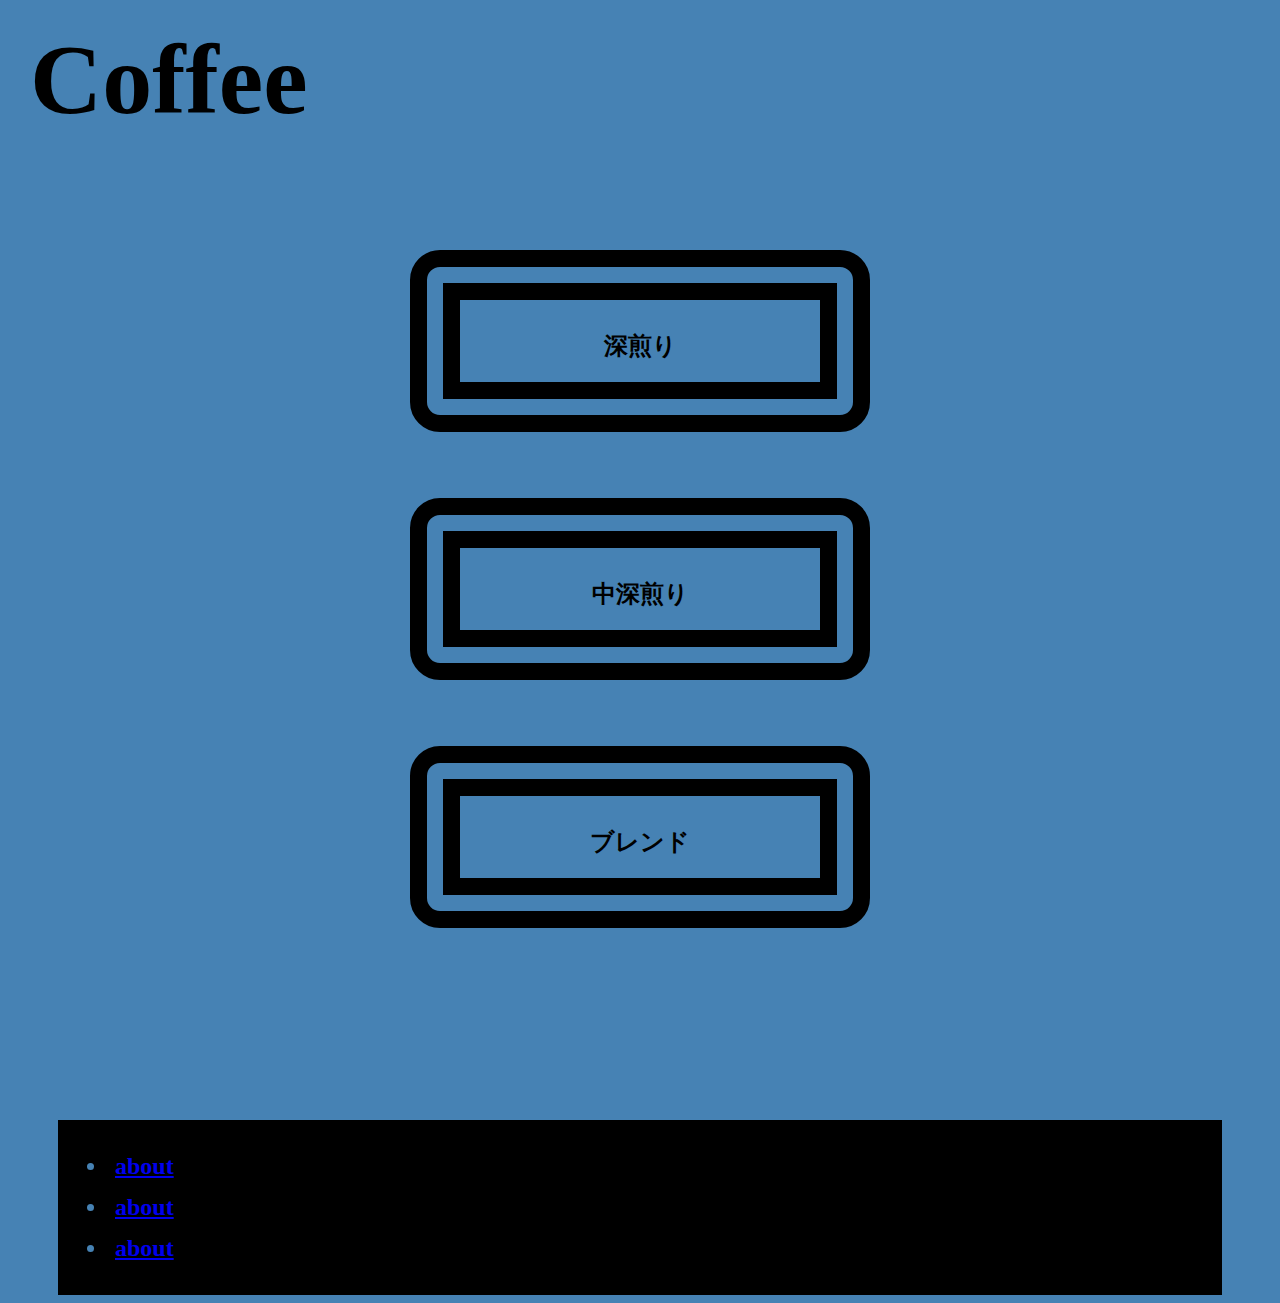
==== index.html @ cb192db6 "Update index.html" ====
<!DOCTYPE html>

<head>
    <title>coffeemangore</title>
    <meta charset="utf-8" />
    <link rel="stylesheet" type="text/css" href="main.css" />
    <script type="text/javascript" src="http://ajax.googleapis.com/ajax/libs/jquery/1.7.2/jquery.min.js"></script>
</head>

<header>
    <div class="nav">
        <p class="nav" class="shadow" class="title"><a href="index.html">Coffee</a></p>
        
            </div>
        </p>
        </header>

<body>
        <main>
            <div class="main-contents">


                <div class="gallery">
                    <a href="fullcity.html">
                        <figure class="gallery-item">深煎り
                            <p class="article-headline"><br></p>
                        </figure>
                    </a>

                    
                    <a href="city.html">
                        <figure class="gallery-item">中深煎り
                            <p class="article-headline"><br></p>
                        </figure>
                    </a>
                       
                    <a href="blend.html">
                        <figure class="gallery-item">ブレンド
                            <p class="article-headline"><br></p>
                            </figure>
                    </a>
                       


                </div>
            </div>








            
        </div>

    </main>

    <footer>
        
        <ul>
            <li><a href="about.html">about</a></li>
            <li><a href="about.html">about</a></li>
            <li><a href="about.html">about</a></li>
        </ul>
        
    </footer>

        <script type="text/javascript">
            /* When the user clicks on the button, 
toggle between hiding and showing the dropdown content */
            function myFunction() {
                document.getElementById("myDropdown").classList.toggle("show");
            }

            // Close the dropdown menu if the user clicks outside of it
            window.onclick = function(event) {
                if (!event.target.matches('.dropbtn')) {

                    var dropdowns = document.getElementsByClassName("dropdown-content");
                    var i;
                    for (i = 0; i < dropdowns.length; i++) {
                        var openDropdown = dropdowns[i];
                        if (openDropdown.classList.contains('show')) {
                            openDropdown.classList.remove('show');
                        }
                    }
                }
            }
        </script>
</body>
---- main.css ----
body {
    background-color: #4682B4;
}

.nav {
    font-weight: 900;
    font-size: 250%;
    margin: 11px;
    margin-right: 10%px;
    display: flex;
    justify-content: ;
    flex-wrap: ;
}

.nav a {
    text-decoration: none;
    color: black;
}


.main-contents {
    max-width: 940px;
    margin: 0px auto;
    padding: 0px;
    height: 100%;
    width: 100%;
}

.gallery {
    display: block; 
    justify-content: space-between;
    flex-wrap: wrap;
    margin: auto 300px;
    margin-top: 60px;
    margin-left: 200px;
    margin-right: 200px;
    margin-bottom: 150px;
}


.gallery a {
    text-decoration: none;
    color:black;
    padding: 20px;
    margin: auto;
}

.gallery figure:hover {
    background-color: yellow;
}

.gallery-item {
    border: 50px double black;
    border-radius: 30px;
    position: relative;
    text-align: center;
    font-weight: bold;
    font-size: x-large;
    padding-top: 30px;
    padding-bottom: 20px;
    min-width: min-content;
}


.article-headline {
    font-weight: bold;
    text-align: center;
    color: white;
    position: absolute;
    width: 100%;
    bottom: 90px;
}

.article-description {
    color: black;
}

footer {
    background-color: black;
    color: #4682B4;
    margin: 50px 50px 0px 50px;
    padding: 10px;
}

footer > ul > li {
    padding: 7px;
    font-size: x-large;
    font-weight: bold;
}
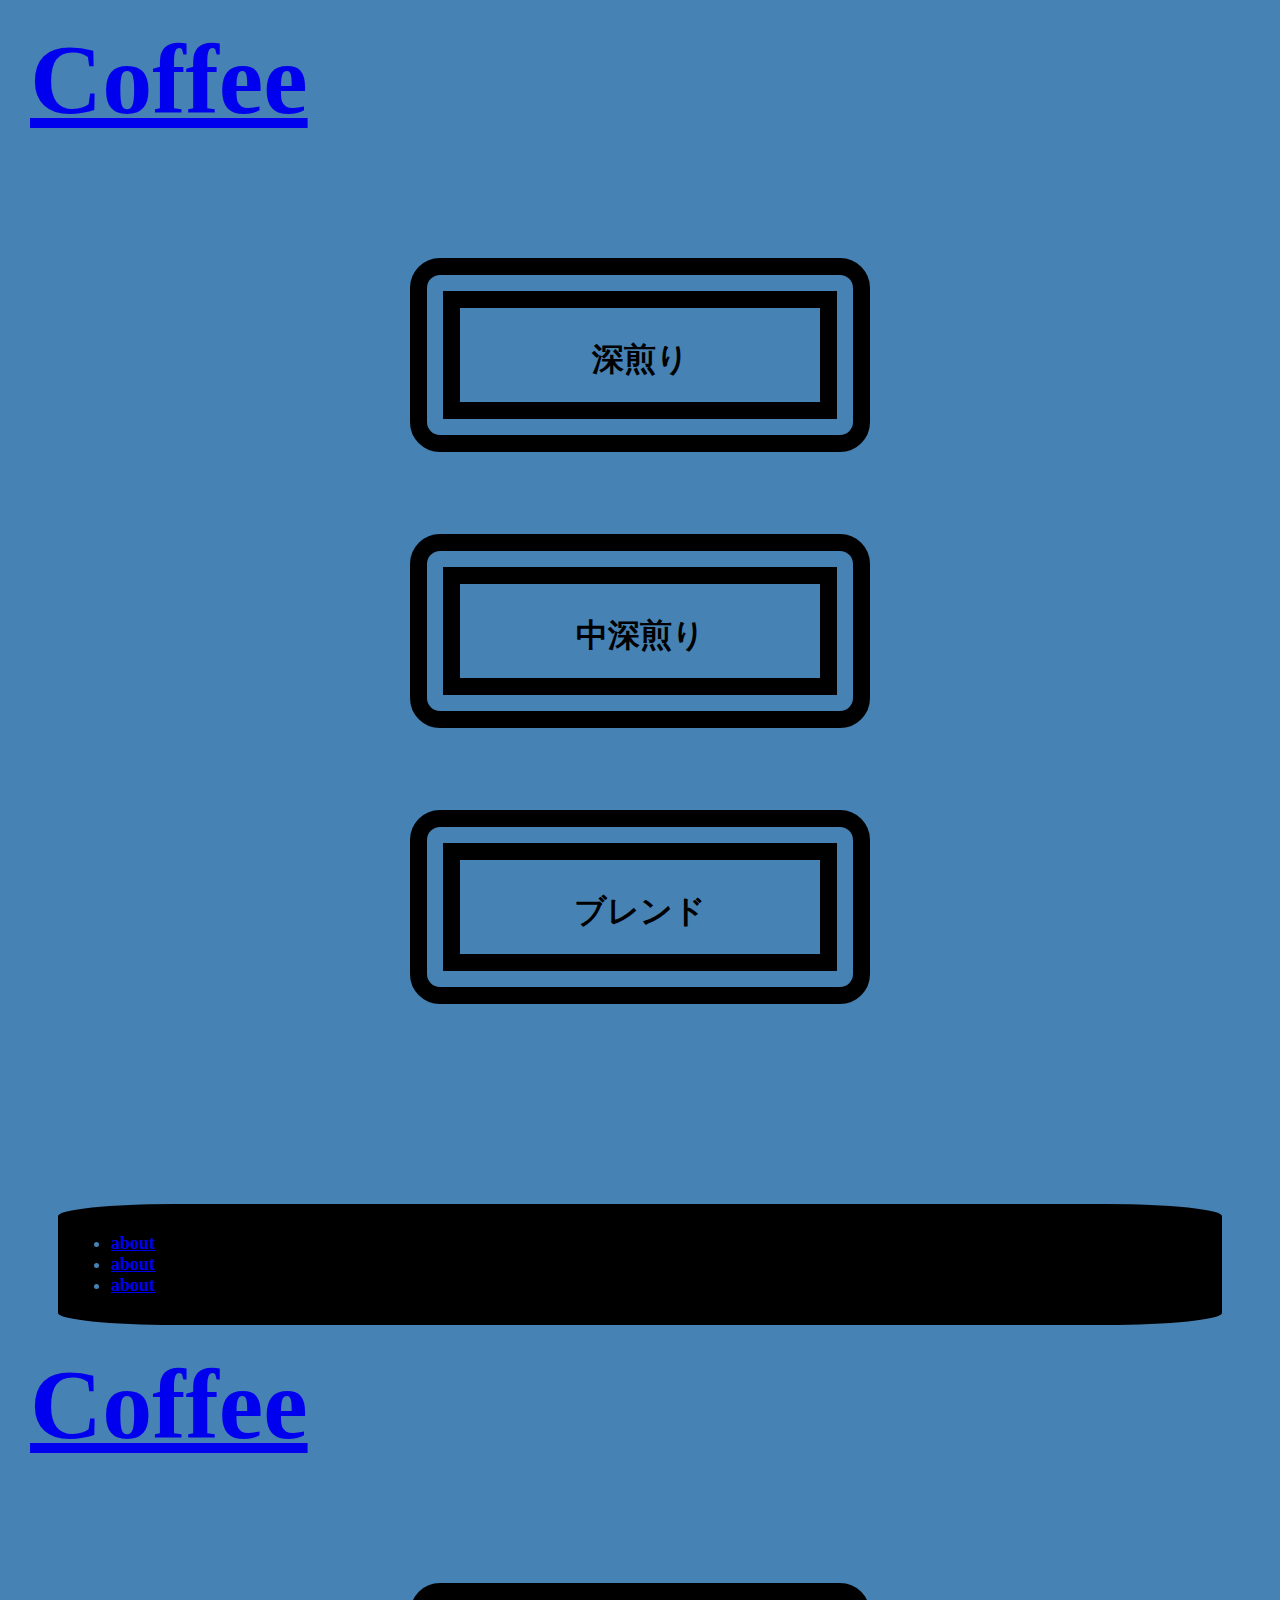
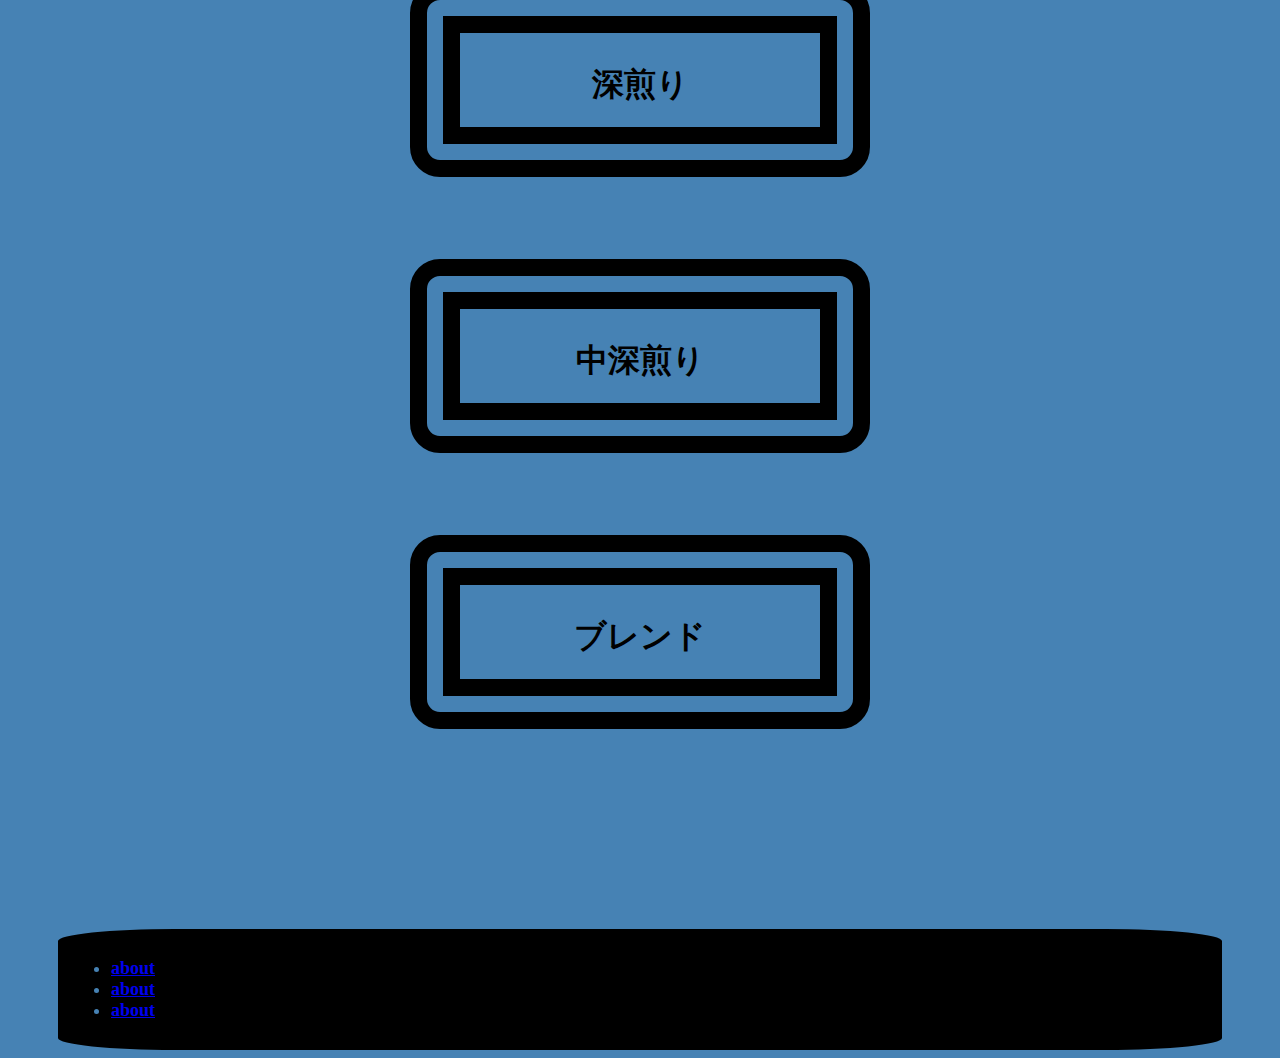
==== commit 6e44f85a: "Update index.html" ====
--- a/index.html
+++ b/index.html
@@ -2,14 +2,105 @@
 
 <head>
     <title>coffeemangore</title>
-    <meta charset="utf-8" />
+    <meta name="viewport" content="width=device-width, initial-scale=1.0">
     <link rel="stylesheet" type="text/css" href="main.css" />
     <script type="text/javascript" src="http://ajax.googleapis.com/ajax/libs/jquery/1.7.2/jquery.min.js"></script>
 </head>
 
 <header>
     <div class="nav">
-        <p class="nav" class="shadow" class="title"><a href="index.html">Coffee</a></p>
+        <figure class="nav" class="shadow" class="title"><a href="index.html">Coffee</a></figure>
+        
+            </div>
+        </p>
+        </header>
+
+<body>
+        <main>
+            <div class="main-contents">
+
+
+                <div class="gallery">
+                    <a href="fullcity.html">
+                        <figure class="gallery-item">深煎り
+                            <p class="article-headline"><br></p>
+                        </figure>
+                    </a>
+
+                    
+                    <a href="city.html">
+                        <figure class="gallery-item">中深煎り
+                            <p class="article-headline"><br></p>
+                        </figure>
+                    </a>
+                       
+                    <a href="blend.html">
+                        <figure class="gallery-item">ブレンド
+                            <p class="article-headline"><br></p>
+                            </figure>
+                    </a>
+                       
+
+
+                </div>
+            </div>
+
+
+
+
+
+
+
+
+            
+        </div>
+
+    </main>
+
+    <footer>
+        
+        <ul>
+            <li><a href="about.html">about</a></li>
+            <li><a href="about.html">about</a></li>
+            <li><a href="about.html">about</a></li>
+        </ul>
+        
+    </footer>
+
+        <script type="text/javascript">
+            /* When the user clicks on the button, 
+toggle between hiding and showing the dropdown content */
+            function myFunction() {
+                document.getElementById("myDropdown").classList.toggle("show");
+            }
+
+            // Close the dropdown menu if the user clicks outside of it
+            window.onclick = function(event) {
+                if (!event.target.matches('.dropbtn')) {
+
+                    var dropdowns = document.getElementsByClassName("dropdown-content");
+                    var i;
+                    for (i = 0; i < dropdowns.length; i++) {
+                        var openDropdown = dropdowns[i];
+                        if (openDropdown.classList.contains('show')) {
+                            openDropdown.classList.remove('show');
+                        }
+                    }
+                }
+            }
+        </script>
+</body><!DOCTYPE html>
+
+<head>
+    <title>coffeemangore</title>
+    <meta name="viewport" content="width=device-width, initial-scale=1.0">
+    <link rel="stylesheet" type="text/css" href="main.css" />
+    <script type="text/javascript" src="http://ajax.googleapis.com/ajax/libs/jquery/1.7.2/jquery.min.js"></script>
+</head>
+
+<header>
+    <div class="nav">
+        <figure class="nav" class="shadow" class="title"><a href="index.html">Coffee</a></figure>
         
             </div>
         </p>
--- a/main.css
+++ b/main.css
@@ -12,18 +12,38 @@
     flex-wrap: ;
 }
 
-.nav a {
-    text-decoration: none;
+.nav figure {
+    text-decoration: underline;
+    text-decoration-style: dashed;
+    text-decoration-color: black;
     color: black;
+}
+
+.nav figure:hover {
+    color:black;
+    text-decoration: underline;
+    text-decoration-style: dashed;
+    font-style: italic;
 }
 
 
 .main-contents {
+    position: relative;
     max-width: 940px;
     margin: 0px auto;
     padding: 0px;
     height: 100%;
-    width: 100%;
+    width: 80%;
+}
+
+.main-contents-menu {
+    position: relative;
+    max-width: 940px;
+    margin: 20px auto;
+    padding-top: 40px;
+    padding-bottom: 100px;
+    height: 100%;
+    width: 50%;
 }
 
 .gallery {
@@ -54,10 +74,46 @@
     border-radius: 30px;
     position: relative;
     text-align: center;
+    font-family: fantasy;
     font-weight: bold;
-    font-size: x-large;
+    font-size: xx-large;
     padding-top: 30px;
     padding-bottom: 20px;
+    min-width: min-content;
+}
+
+.gallery-menu {
+    border: 50px double black;
+    border-radius: 30px;
+    position: relative;
+    text-align: center;
+    font-family: fantasy;
+    font-weight: bold;
+    font-size: xx-large;
+    padding-top: 10px;
+    padding-bottom: 10px;
+    min-width: min-content;
+}
+
+.gallery-item-menu {
+    position: relative;
+    text-align: center;
+    font-family: fantasy;
+    font-weight: bold;
+    font-size: xx-large;
+    padding-top: 1px;
+    padding-bottom: 1px;
+    min-width: min-content;
+}
+
+.description {
+    position: relative;
+    text-align: center;
+    font-family: fantasy;
+    font-weight: normal;
+    font-size: large;
+    padding-top: 1px;
+    padding-bottom: 1px;
     min-width: min-content;
 }
 
@@ -76,14 +132,17 @@
 }
 
 footer {
-    background-color: black;
-    color: #4682B4;
+    color: black;
+    background-color: black;;
     margin: 50px 50px 0px 50px;
     padding: 10px;
+    border-style: solid;
+    border-radius: 10%;
+}       
+
+footer ul > li {
+    color: #4682B4;
+    font-size: large;
+    font-weight: bold;
+    text-decoration: none;
 }
-
-footer > ul > li {
-    padding: 7px;
-    font-size: x-large;
-    font-weight: bold;
-}
--- a/main.css
+++ b/main.css
@@ -12,18 +12,38 @@
     flex-wrap: ;
 }
 
-.nav a {
-    text-decoration: none;
+.nav figure {
+    text-decoration: underline;
+    text-decoration-style: dashed;
+    text-decoration-color: black;
     color: black;
+}
+
+.nav figure:hover {
+    color:black;
+    text-decoration: underline;
+    text-decoration-style: dashed;
+    font-style: italic;
 }
 
 
 .main-contents {
+    position: relative;
     max-width: 940px;
     margin: 0px auto;
     padding: 0px;
     height: 100%;
-    width: 100%;
+    width: 80%;
+}
+
+.main-contents-menu {
+    position: relative;
+    max-width: 940px;
+    margin: 20px auto;
+    padding-top: 40px;
+    padding-bottom: 100px;
+    height: 100%;
+    width: 50%;
 }
 
 .gallery {
@@ -54,10 +74,46 @@
     border-radius: 30px;
     position: relative;
     text-align: center;
+    font-family: fantasy;
     font-weight: bold;
-    font-size: x-large;
+    font-size: xx-large;
     padding-top: 30px;
     padding-bottom: 20px;
+    min-width: min-content;
+}
+
+.gallery-menu {
+    border: 50px double black;
+    border-radius: 30px;
+    position: relative;
+    text-align: center;
+    font-family: fantasy;
+    font-weight: bold;
+    font-size: xx-large;
+    padding-top: 10px;
+    padding-bottom: 10px;
+    min-width: min-content;
+}
+
+.gallery-item-menu {
+    position: relative;
+    text-align: center;
+    font-family: fantasy;
+    font-weight: bold;
+    font-size: xx-large;
+    padding-top: 1px;
+    padding-bottom: 1px;
+    min-width: min-content;
+}
+
+.description {
+    position: relative;
+    text-align: center;
+    font-family: fantasy;
+    font-weight: normal;
+    font-size: large;
+    padding-top: 1px;
+    padding-bottom: 1px;
     min-width: min-content;
 }
 
@@ -76,14 +132,17 @@
 }
 
 footer {
-    background-color: black;
-    color: #4682B4;
+    color: black;
+    background-color: black;;
     margin: 50px 50px 0px 50px;
     padding: 10px;
+    border-style: solid;
+    border-radius: 10%;
+}       
+
+footer ul > li {
+    color: #4682B4;
+    font-size: large;
+    font-weight: bold;
+    text-decoration: none;
 }
-
-footer > ul > li {
-    padding: 7px;
-    font-size: x-large;
-    font-weight: bold;
-}
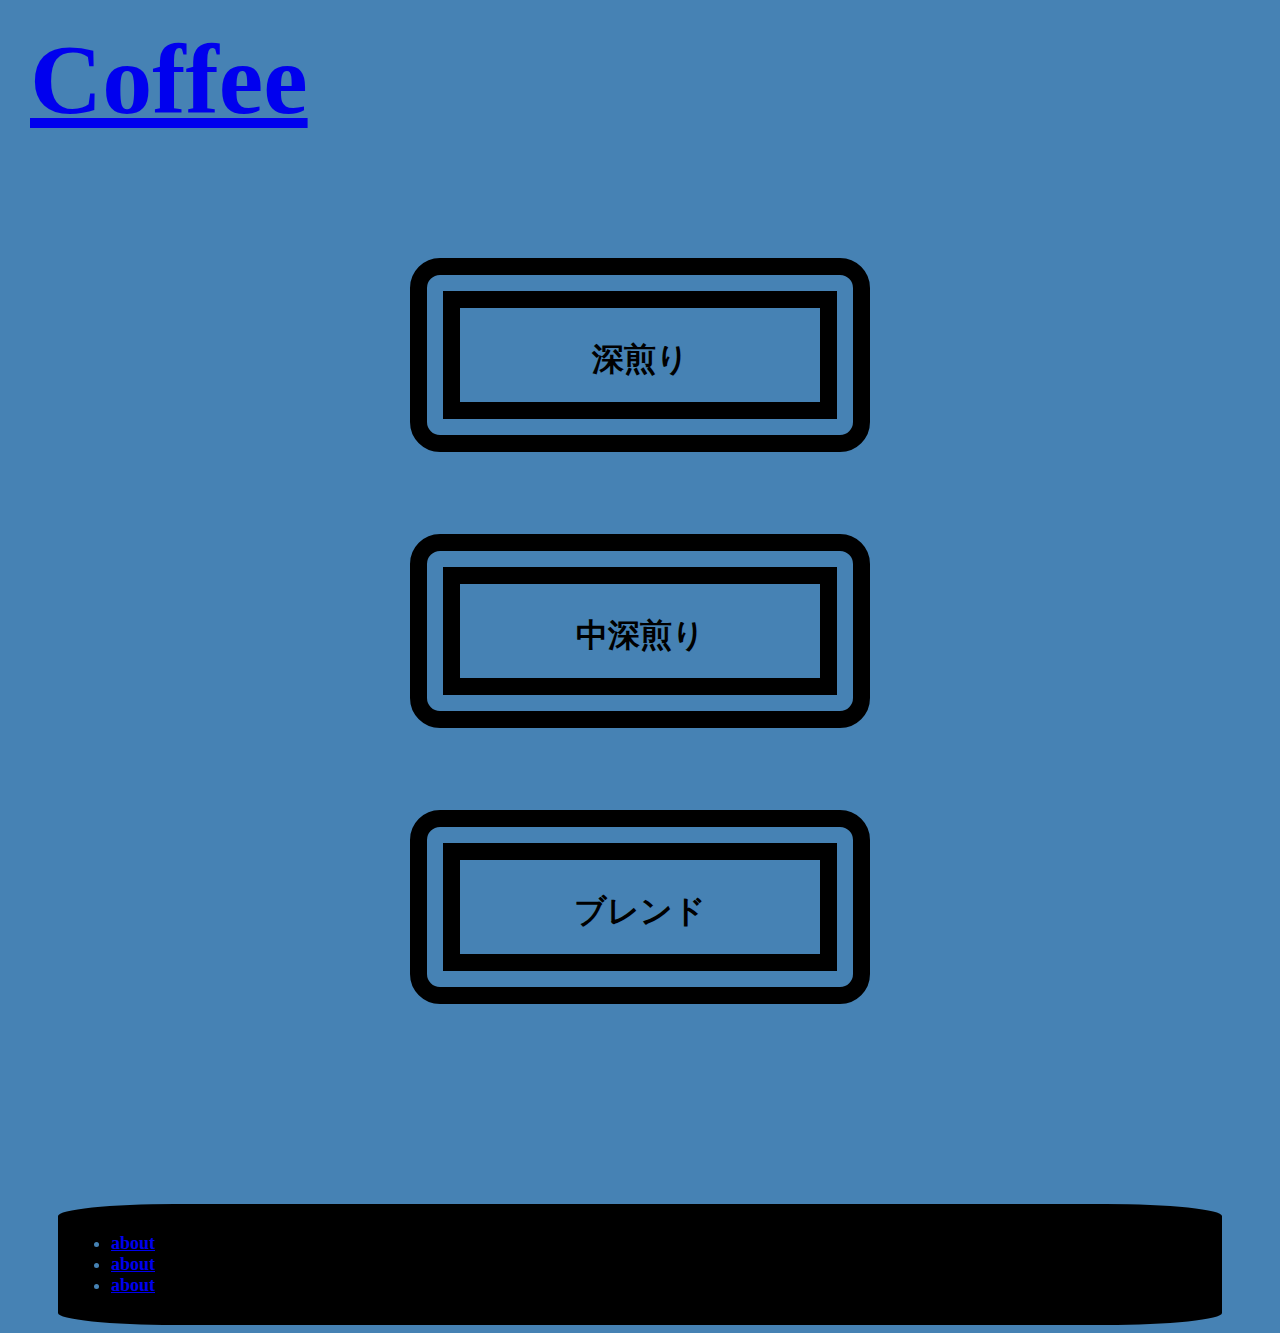
==== commit 6b4994bd: "Update index.html" ====
--- a/index.html
+++ b/index.html
@@ -2,98 +2,7 @@
 
 <head>
     <title>coffeemangore</title>
-    <meta name="viewport" content="width=device-width, initial-scale=1.0">
-    <link rel="stylesheet" type="text/css" href="main.css" />
-    <script type="text/javascript" src="http://ajax.googleapis.com/ajax/libs/jquery/1.7.2/jquery.min.js"></script>
-</head>
-
-<header>
-    <div class="nav">
-        <figure class="nav" class="shadow" class="title"><a href="index.html">Coffee</a></figure>
-        
-            </div>
-        </p>
-        </header>
-
-<body>
-        <main>
-            <div class="main-contents">
-
-
-                <div class="gallery">
-                    <a href="fullcity.html">
-                        <figure class="gallery-item">深煎り
-                            <p class="article-headline"><br></p>
-                        </figure>
-                    </a>
-
-                    
-                    <a href="city.html">
-                        <figure class="gallery-item">中深煎り
-                            <p class="article-headline"><br></p>
-                        </figure>
-                    </a>
-                       
-                    <a href="blend.html">
-                        <figure class="gallery-item">ブレンド
-                            <p class="article-headline"><br></p>
-                            </figure>
-                    </a>
-                       
-
-
-                </div>
-            </div>
-
-
-
-
-
-
-
-
-            
-        </div>
-
-    </main>
-
-    <footer>
-        
-        <ul>
-            <li><a href="about.html">about</a></li>
-            <li><a href="about.html">about</a></li>
-            <li><a href="about.html">about</a></li>
-        </ul>
-        
-    </footer>
-
-        <script type="text/javascript">
-            /* When the user clicks on the button, 
-toggle between hiding and showing the dropdown content */
-            function myFunction() {
-                document.getElementById("myDropdown").classList.toggle("show");
-            }
-
-            // Close the dropdown menu if the user clicks outside of it
-            window.onclick = function(event) {
-                if (!event.target.matches('.dropbtn')) {
-
-                    var dropdowns = document.getElementsByClassName("dropdown-content");
-                    var i;
-                    for (i = 0; i < dropdowns.length; i++) {
-                        var openDropdown = dropdowns[i];
-                        if (openDropdown.classList.contains('show')) {
-                            openDropdown.classList.remove('show');
-                        }
-                    }
-                }
-            }
-        </script>
-</body><!DOCTYPE html>
-
-<head>
-    <title>coffeemangore</title>
-    <meta name="viewport" content="width=device-width, initial-scale=1.0">
+    <meta charset="utf-8" />
     <link rel="stylesheet" type="text/css" href="main.css" />
     <script type="text/javascript" src="http://ajax.googleapis.com/ajax/libs/jquery/1.7.2/jquery.min.js"></script>
 </head>
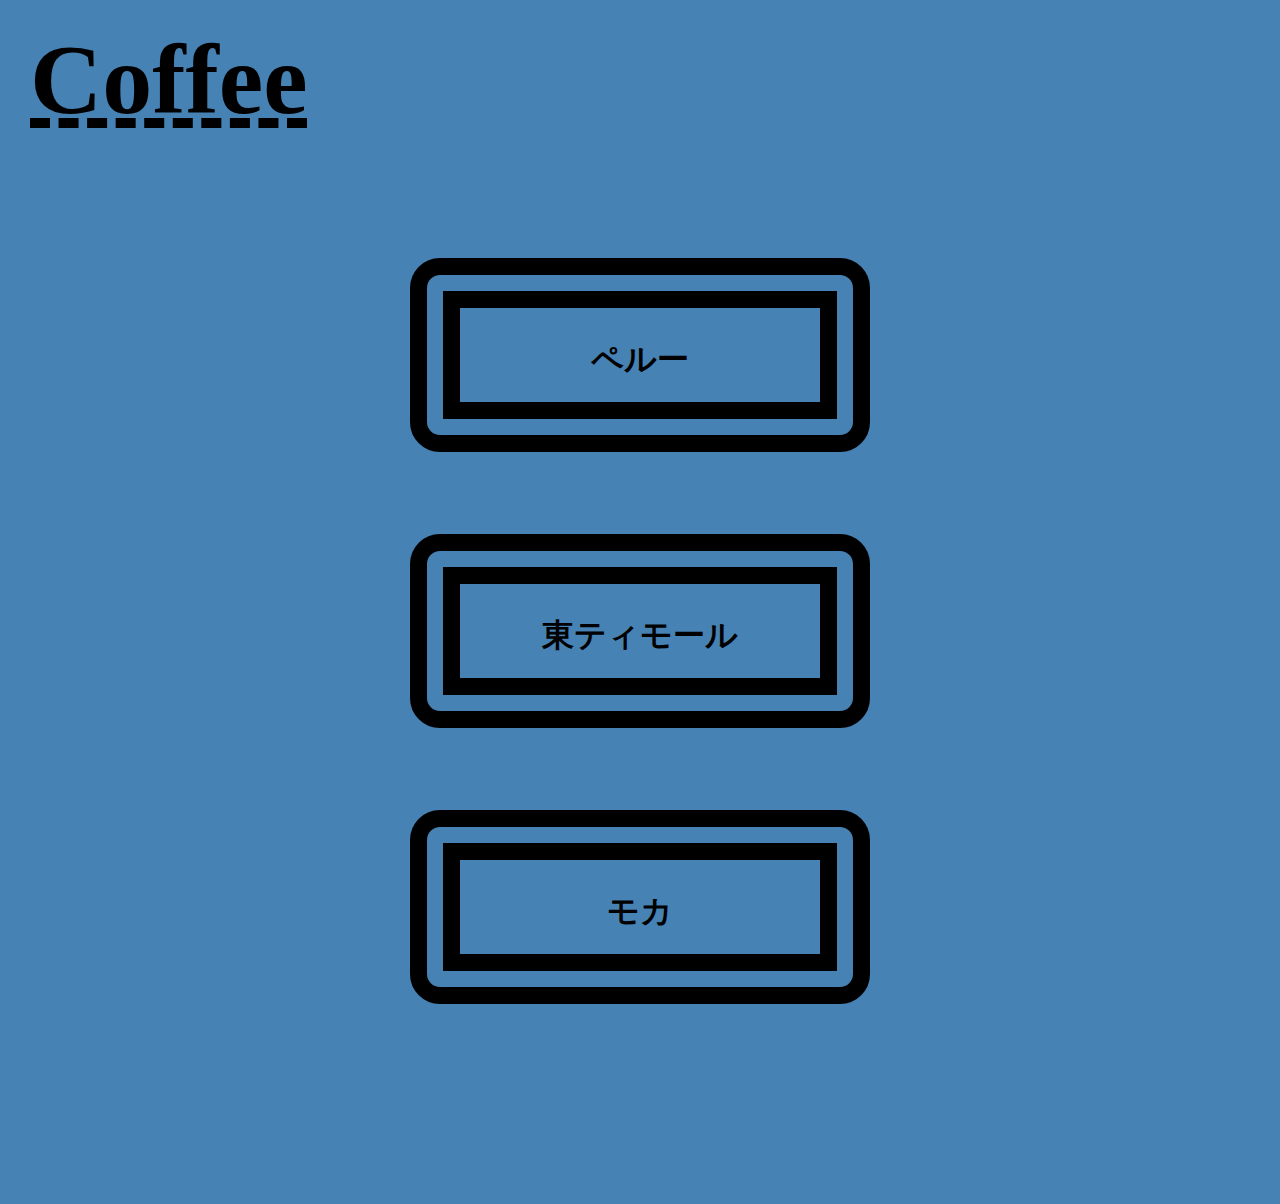
==== commit db51f89b: "Update index.html" ====
--- a/index.html
+++ b/index.html
@@ -21,21 +21,21 @@
 
 
                 <div class="gallery">
-                    <a href="fullcity.html">
-                        <figure class="gallery-item">深煎り
+                    <a href="peru.html">
+                        <figure class="gallery-item">ペルー
                             <p class="article-headline"><br></p>
                         </figure>
                     </a>
 
                     
-                    <a href="city.html">
-                        <figure class="gallery-item">中深煎り
+                    <a href="easttimor.html">
+                        <figure class="gallery-item">東ティモール
                             <p class="article-headline"><br></p>
                         </figure>
                     </a>
                        
-                    <a href="blend.html">
-                        <figure class="gallery-item">ブレンド
+                    <a href="mocha.html">
+                        <figure class="gallery-item">モカ
                             <p class="article-headline"><br></p>
                             </figure>
                     </a>
@@ -57,15 +57,9 @@
 
     </main>
 
-    <footer>
-        
-        <ul>
-            <li><a href="about.html">about</a></li>
-            <li><a href="about.html">about</a></li>
-            <li><a href="about.html">about</a></li>
-        </ul>
-        
-    </footer>
+   <!--<footer>
+       <p>About</p>
+   </footer>-->
 
         <script type="text/javascript">
             /* When the user clicks on the button, 
--- a/main.css
+++ b/main.css
@@ -12,7 +12,7 @@
     flex-wrap: ;
 }
 
-.nav figure {
+.nav a {
     text-decoration: underline;
     text-decoration-style: dashed;
     text-decoration-color: black;
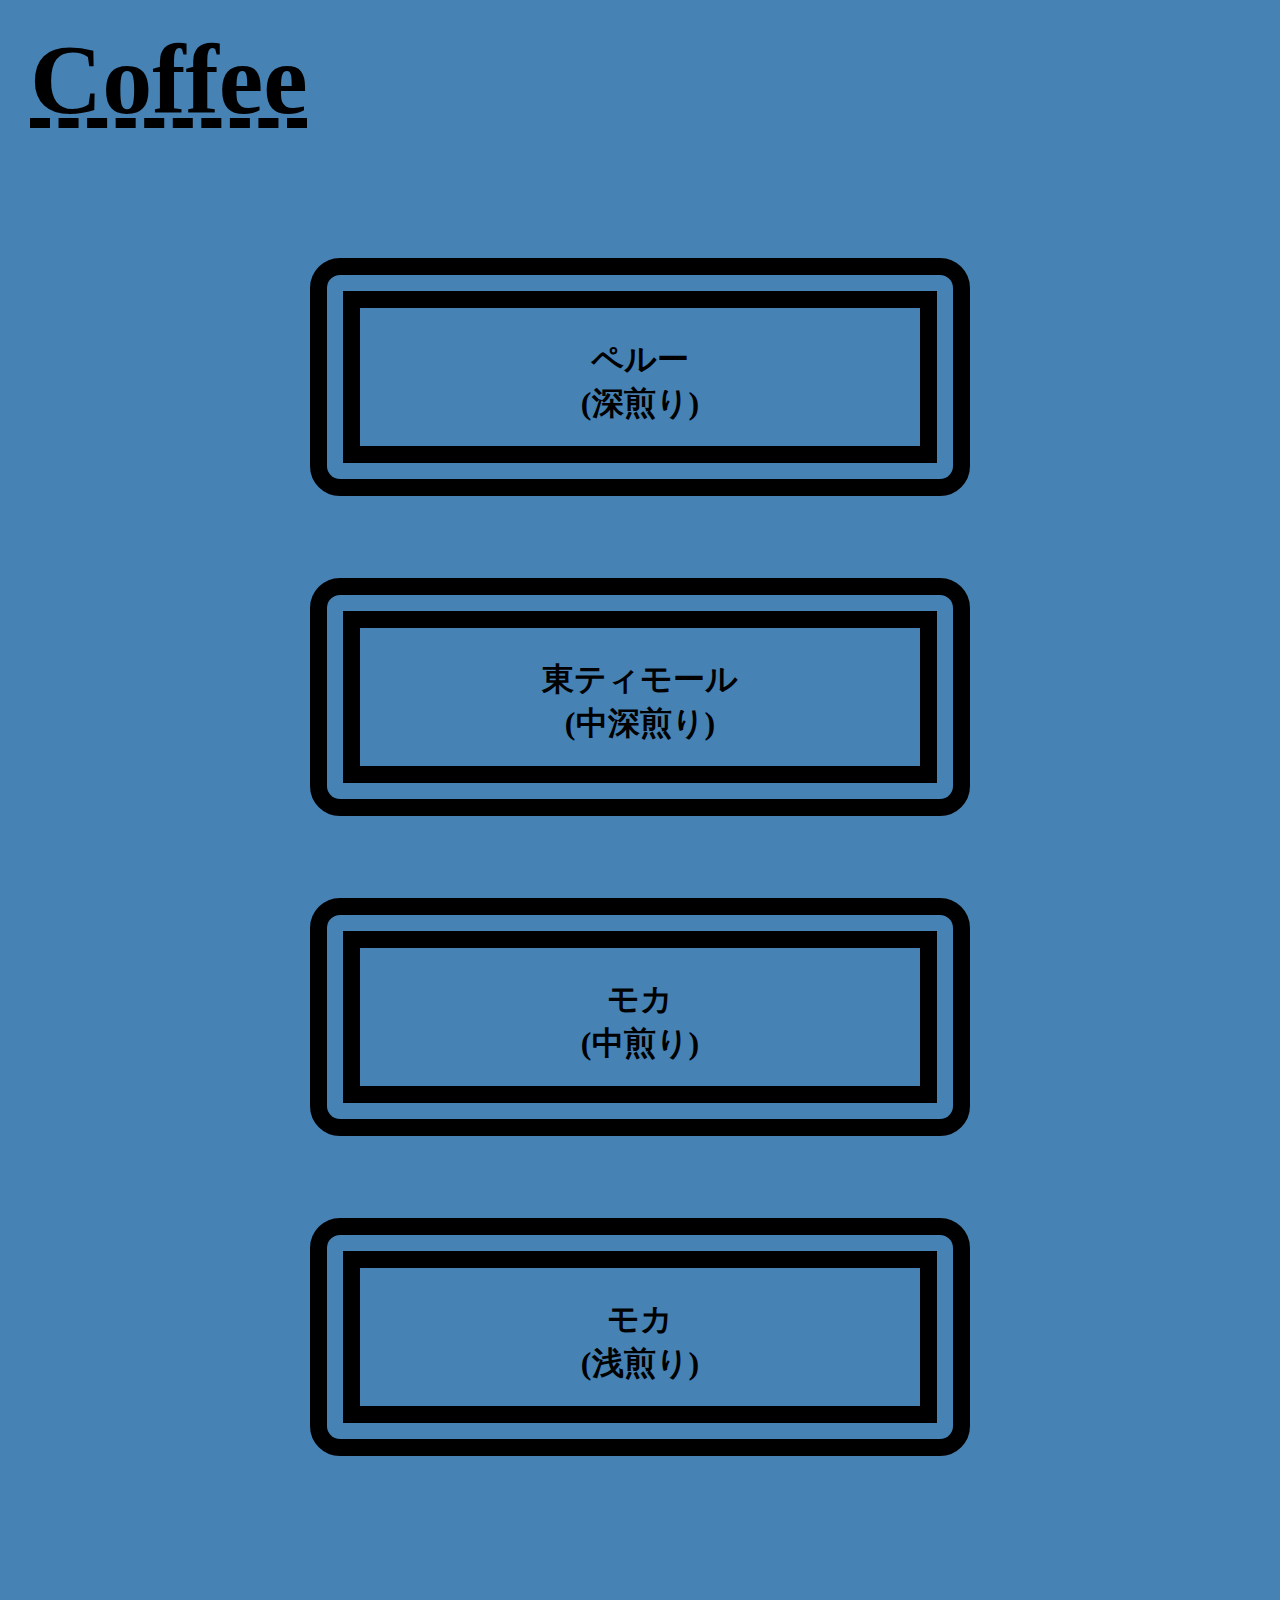
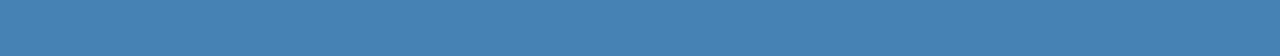
==== commit a431f27d: "Update index.html" ====
--- a/index.html
+++ b/index.html
@@ -22,20 +22,26 @@
 
                 <div class="gallery">
                     <a href="peru.html">
-                        <figure class="gallery-item">ペルー
+                        <figure class="gallery-item">ペルー<br>(深煎り)
                             <p class="article-headline"><br></p>
                         </figure>
                     </a>
 
                     
                     <a href="easttimor.html">
-                        <figure class="gallery-item">東ティモール
+                        <figure class="gallery-item">東ティモール<br>(中深煎り)
                             <p class="article-headline"><br></p>
                         </figure>
                     </a>
                        
                     <a href="mocha.html">
-                        <figure class="gallery-item">モカ
+                        <figure class="gallery-item">モカ<br>(中煎り)
+                            <p class="article-headline"><br></p>
+                            </figure>
+                    </a>
+
+                    <a href="mocha2.html">
+                        <figure class="gallery-item">モカ<br>(浅煎り)
                             <p class="article-headline"><br></p>
                             </figure>
                     </a>
--- a/main.css
+++ b/main.css
@@ -52,8 +52,8 @@
     flex-wrap: wrap;
     margin: auto 300px;
     margin-top: 60px;
-    margin-left: 200px;
-    margin-right: 200px;
+    margin-left: 100px;
+    margin-right: 100px;
     margin-bottom: 150px;
 }
 
@@ -132,7 +132,7 @@
 }
 
 footer {
-    color: black;
+    color: yellowgreen;
     background-color: black;;
     margin: 50px 50px 0px 50px;
     padding: 10px;
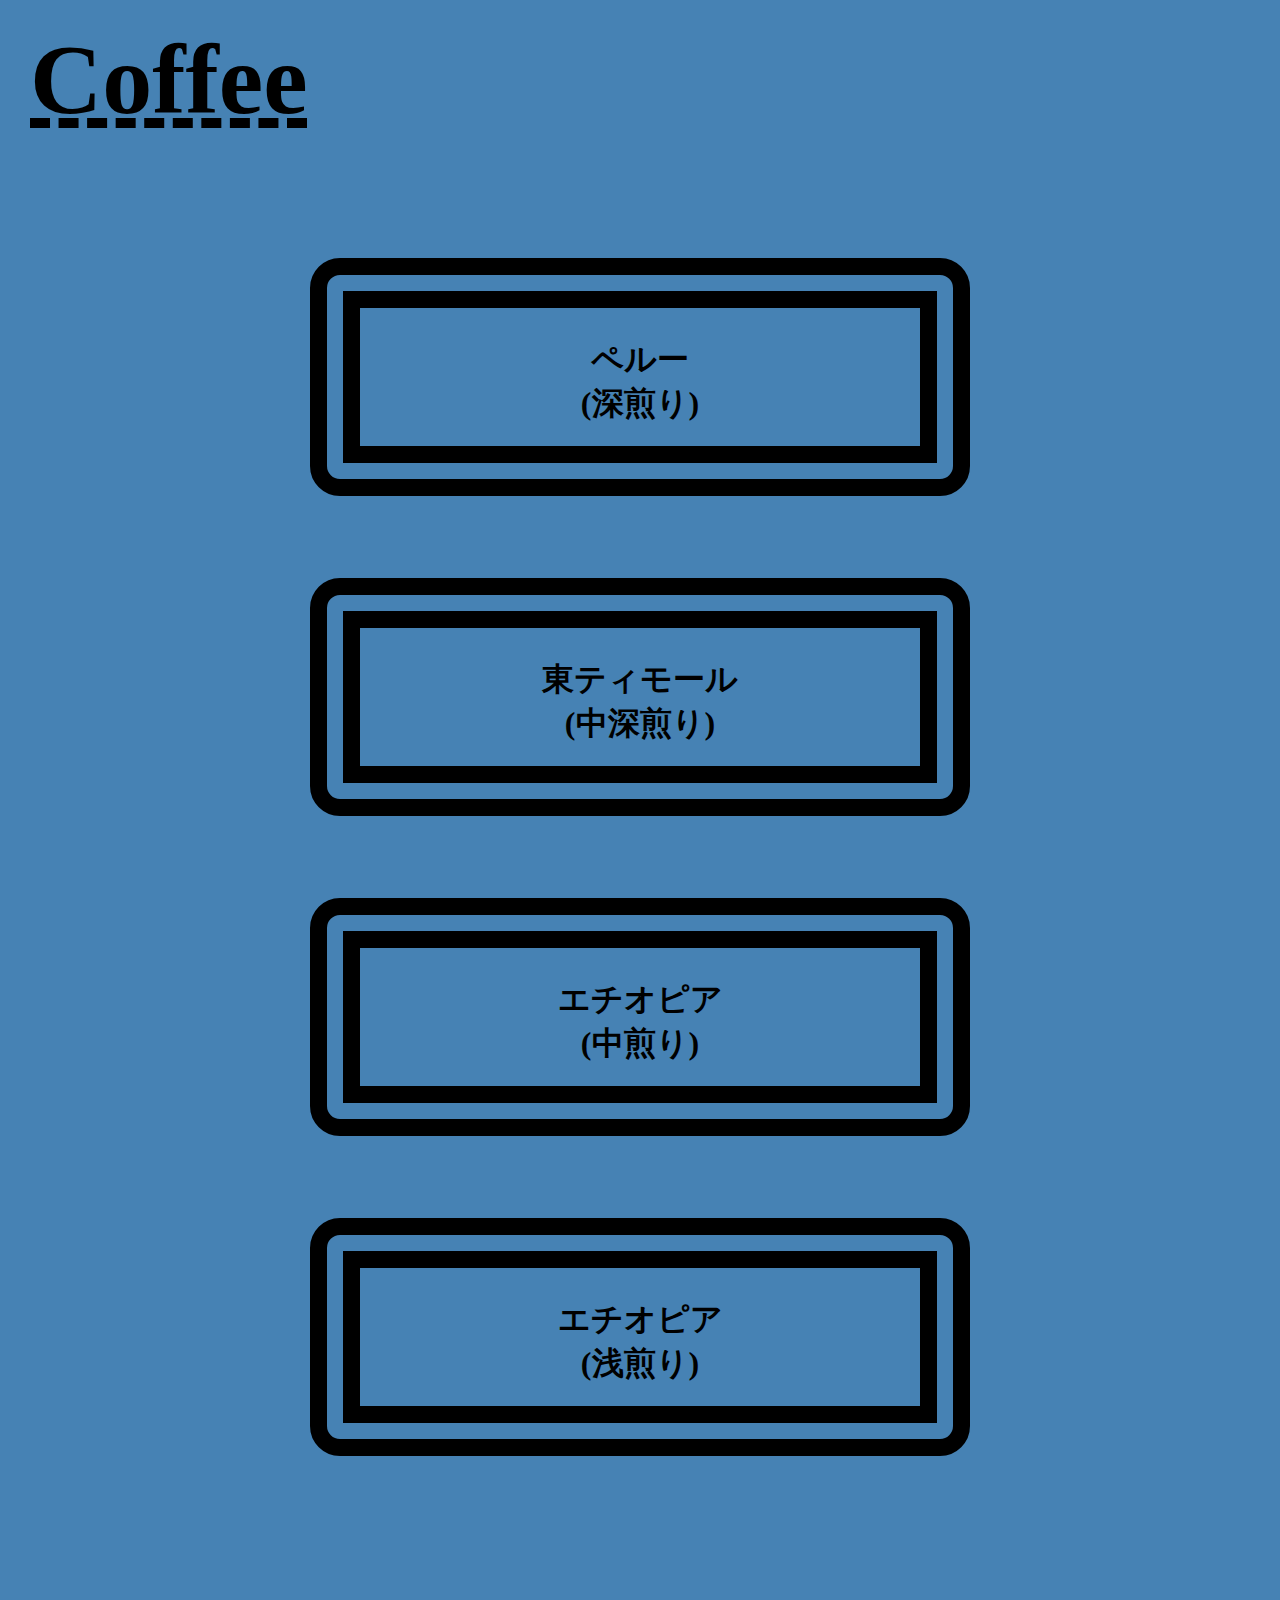
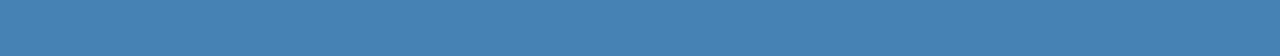
==== commit 7ce46ca7: "Update index.html" ====
--- a/index.html
+++ b/index.html
@@ -35,13 +35,13 @@
                     </a>
                        
                     <a href="mocha.html">
-                        <figure class="gallery-item">モカ<br>(中煎り)
+                        <figure class="gallery-item">エチオピア<br>(中煎り)
                             <p class="article-headline"><br></p>
                             </figure>
                     </a>
 
                     <a href="mocha2.html">
-                        <figure class="gallery-item">モカ<br>(浅煎り)
+                        <figure class="gallery-item">エチオピア<br>(浅煎り)
                             <p class="article-headline"><br></p>
                             </figure>
                     </a>
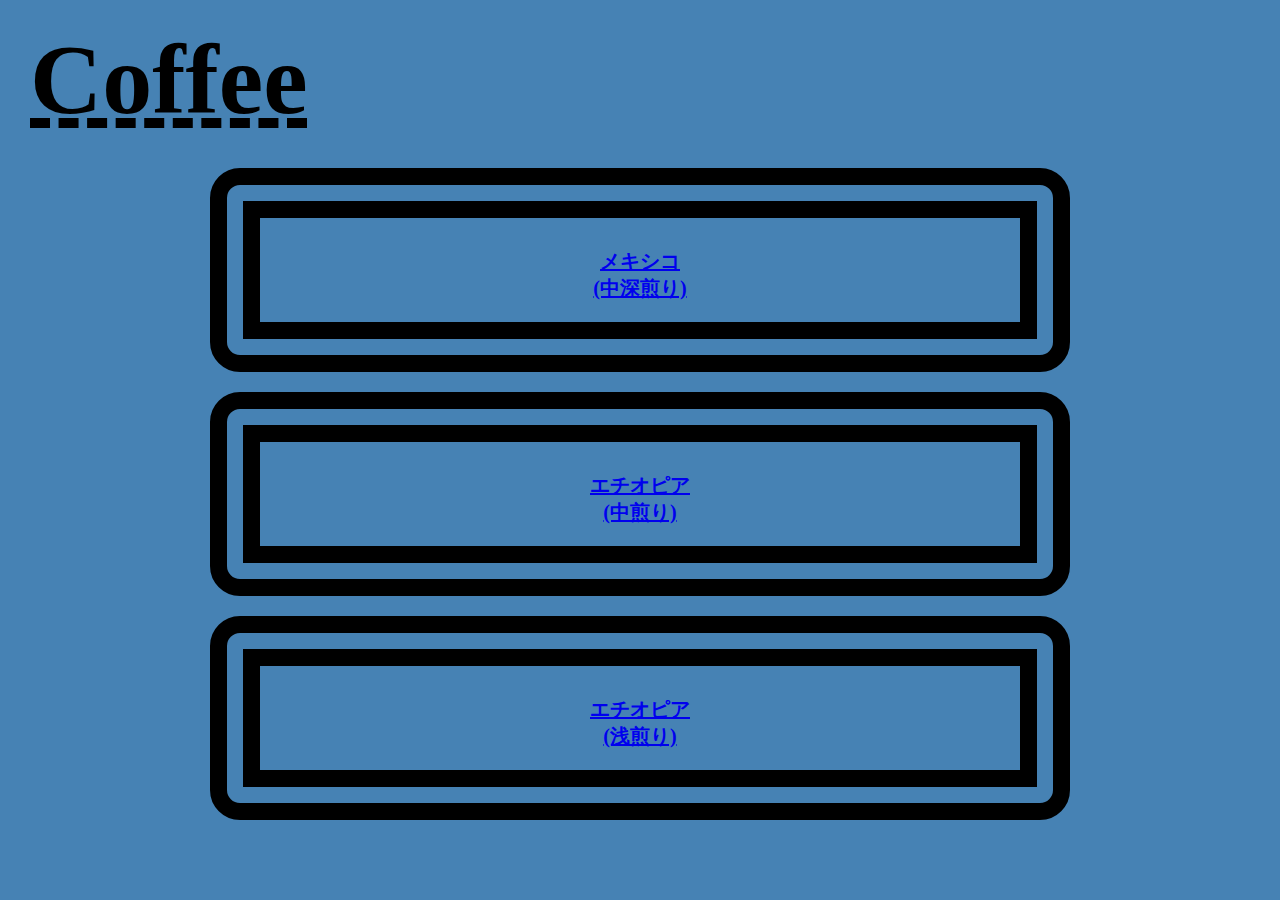
==== commit e2aeb2fd: "Update index.html" ====
--- a/index.html
+++ b/index.html
@@ -20,16 +20,12 @@
             <div class="main-contents">
 
 
-                <div class="gallery">
-                    <a href="peru.html">
-                        <figure class="gallery-item">ペルー<br>(深煎り)
-                            <p class="article-headline"><br></p>
-                        </figure>
-                    </a>
+               
 
                     
-                    <a href="easttimor.html">
-                        <figure class="gallery-item">東ティモール<br>(中深煎り)
+                    <a href="mexicotr
+.html">
+                        <figure class="gallery-item">メキシコ<br>(中深煎り)
                             <p class="article-headline"><br></p>
                         </figure>
                     </a>
--- a/main.css
+++ b/main.css
@@ -57,6 +57,16 @@
     margin-bottom: 150px;
 }
 
+.gallery-beans {
+    display: block; 
+    justify-content: space-between;
+    flex-wrap: wrap;
+    margin: auto 300px;
+    margin-top: 200px;
+    margin-left: 100px;
+    margin-right: 100px;
+    margin-bottom: 150px;
+}
 
 .gallery a {
     text-decoration: none;
@@ -76,10 +86,14 @@
     text-align: center;
     font-family: fantasy;
     font-weight: bold;
-    font-size: xx-large;
+    font-size: 20px;
     padding-top: 30px;
     padding-bottom: 20px;
     min-width: min-content;
+}
+
+.gallery-item > p {
+    font-size: xx-large;
 }
 
 .gallery-menu {
